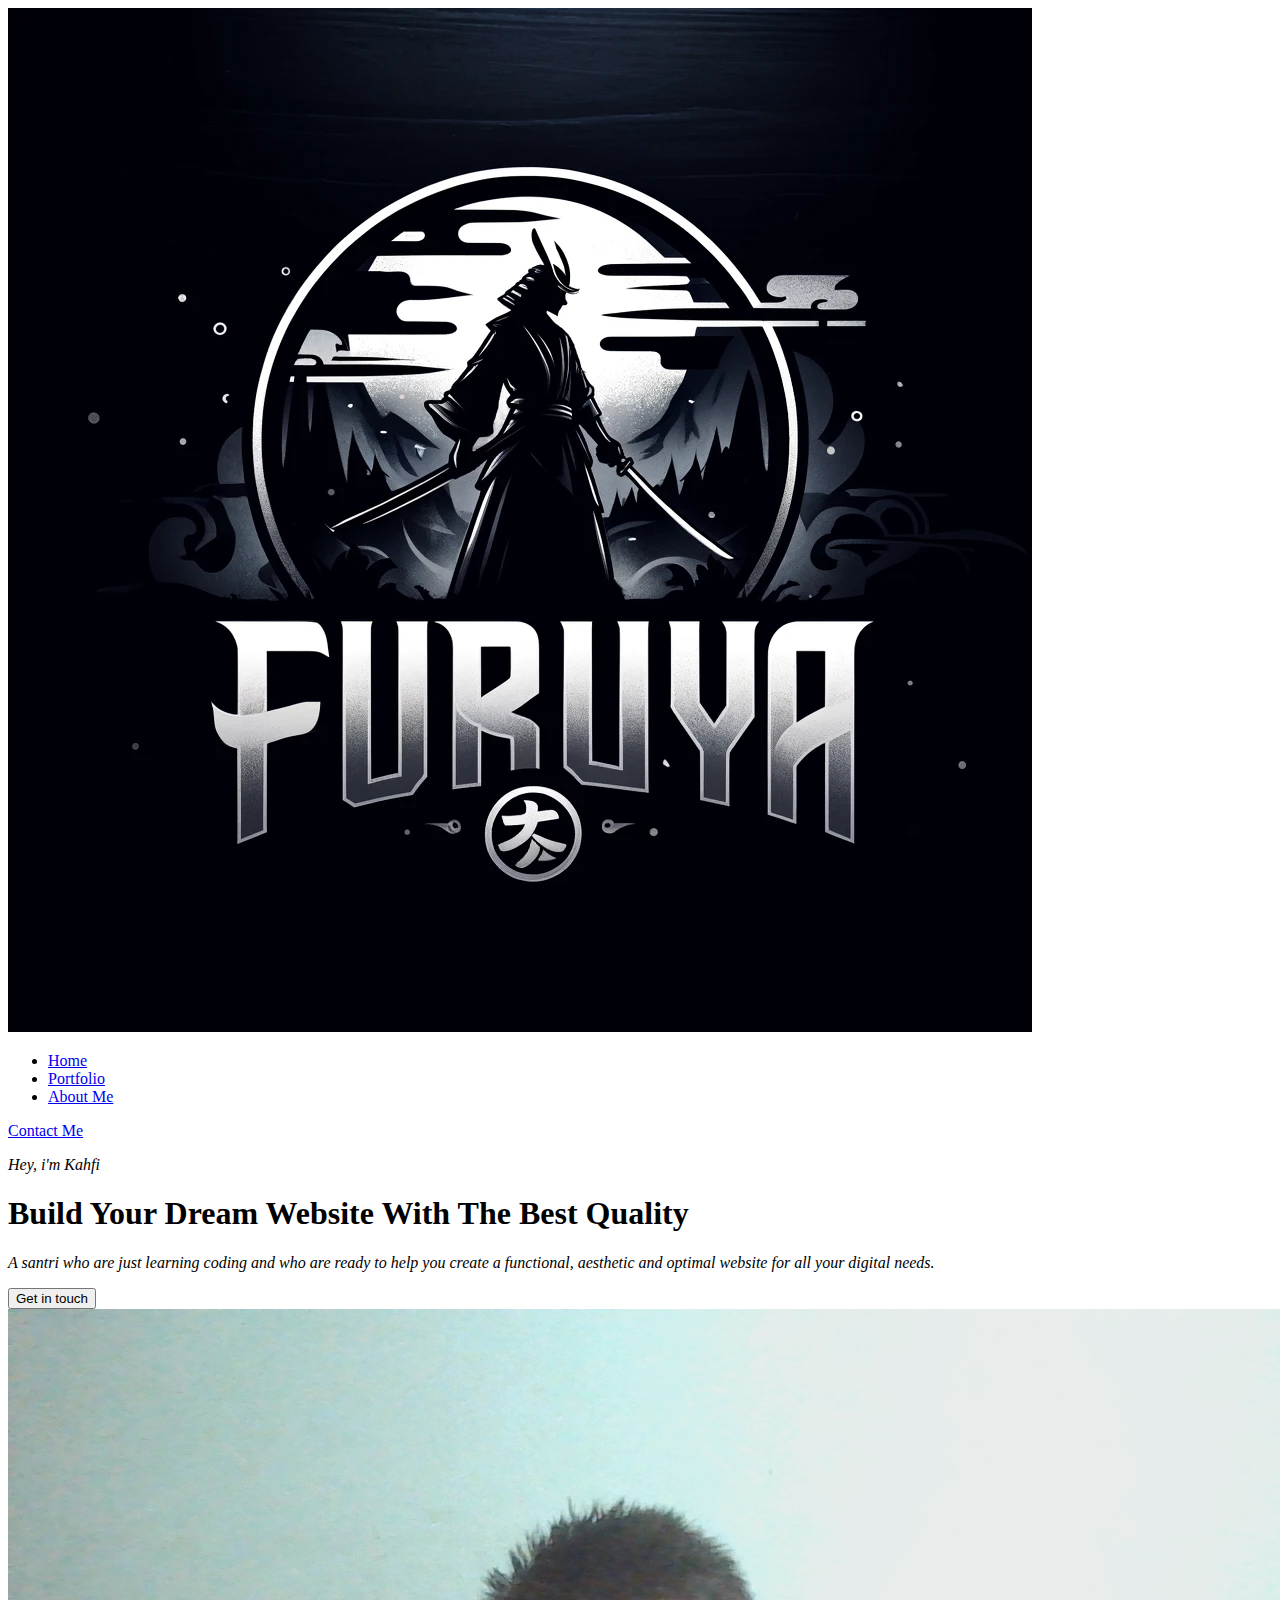
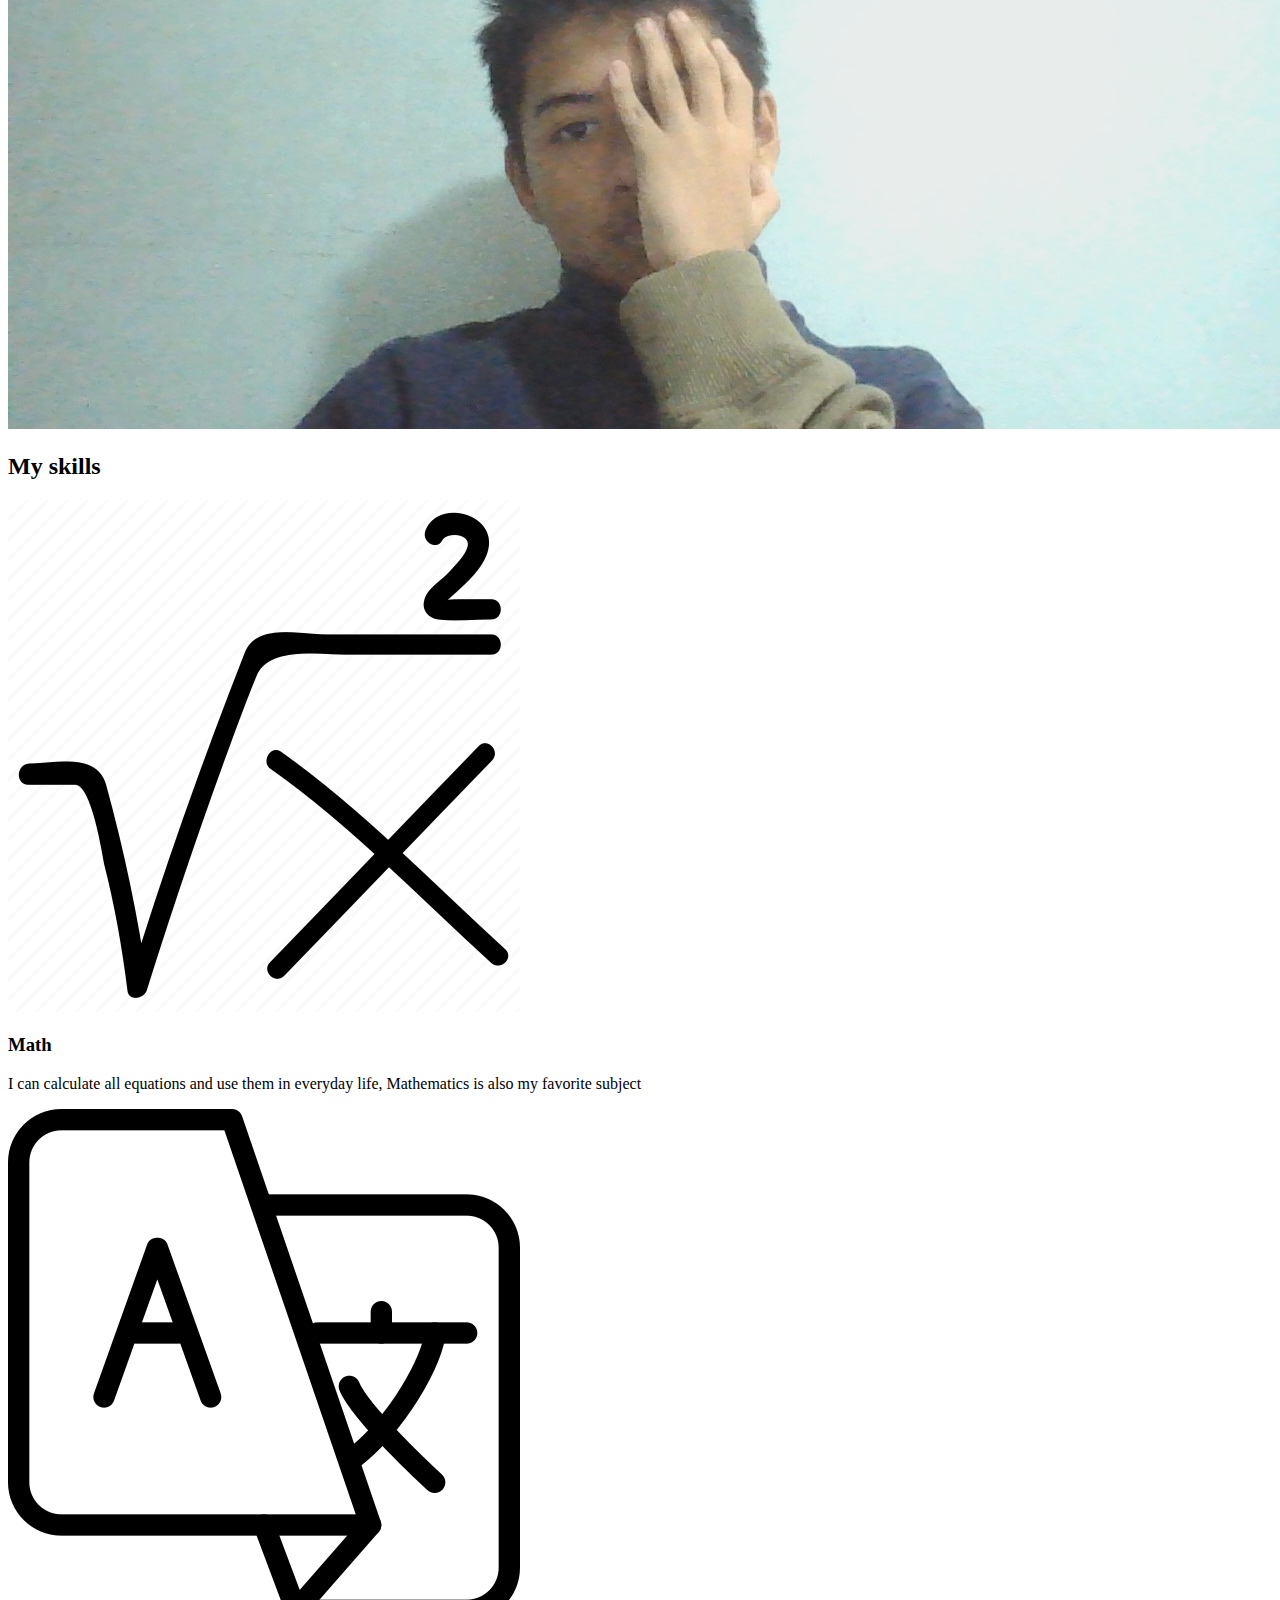
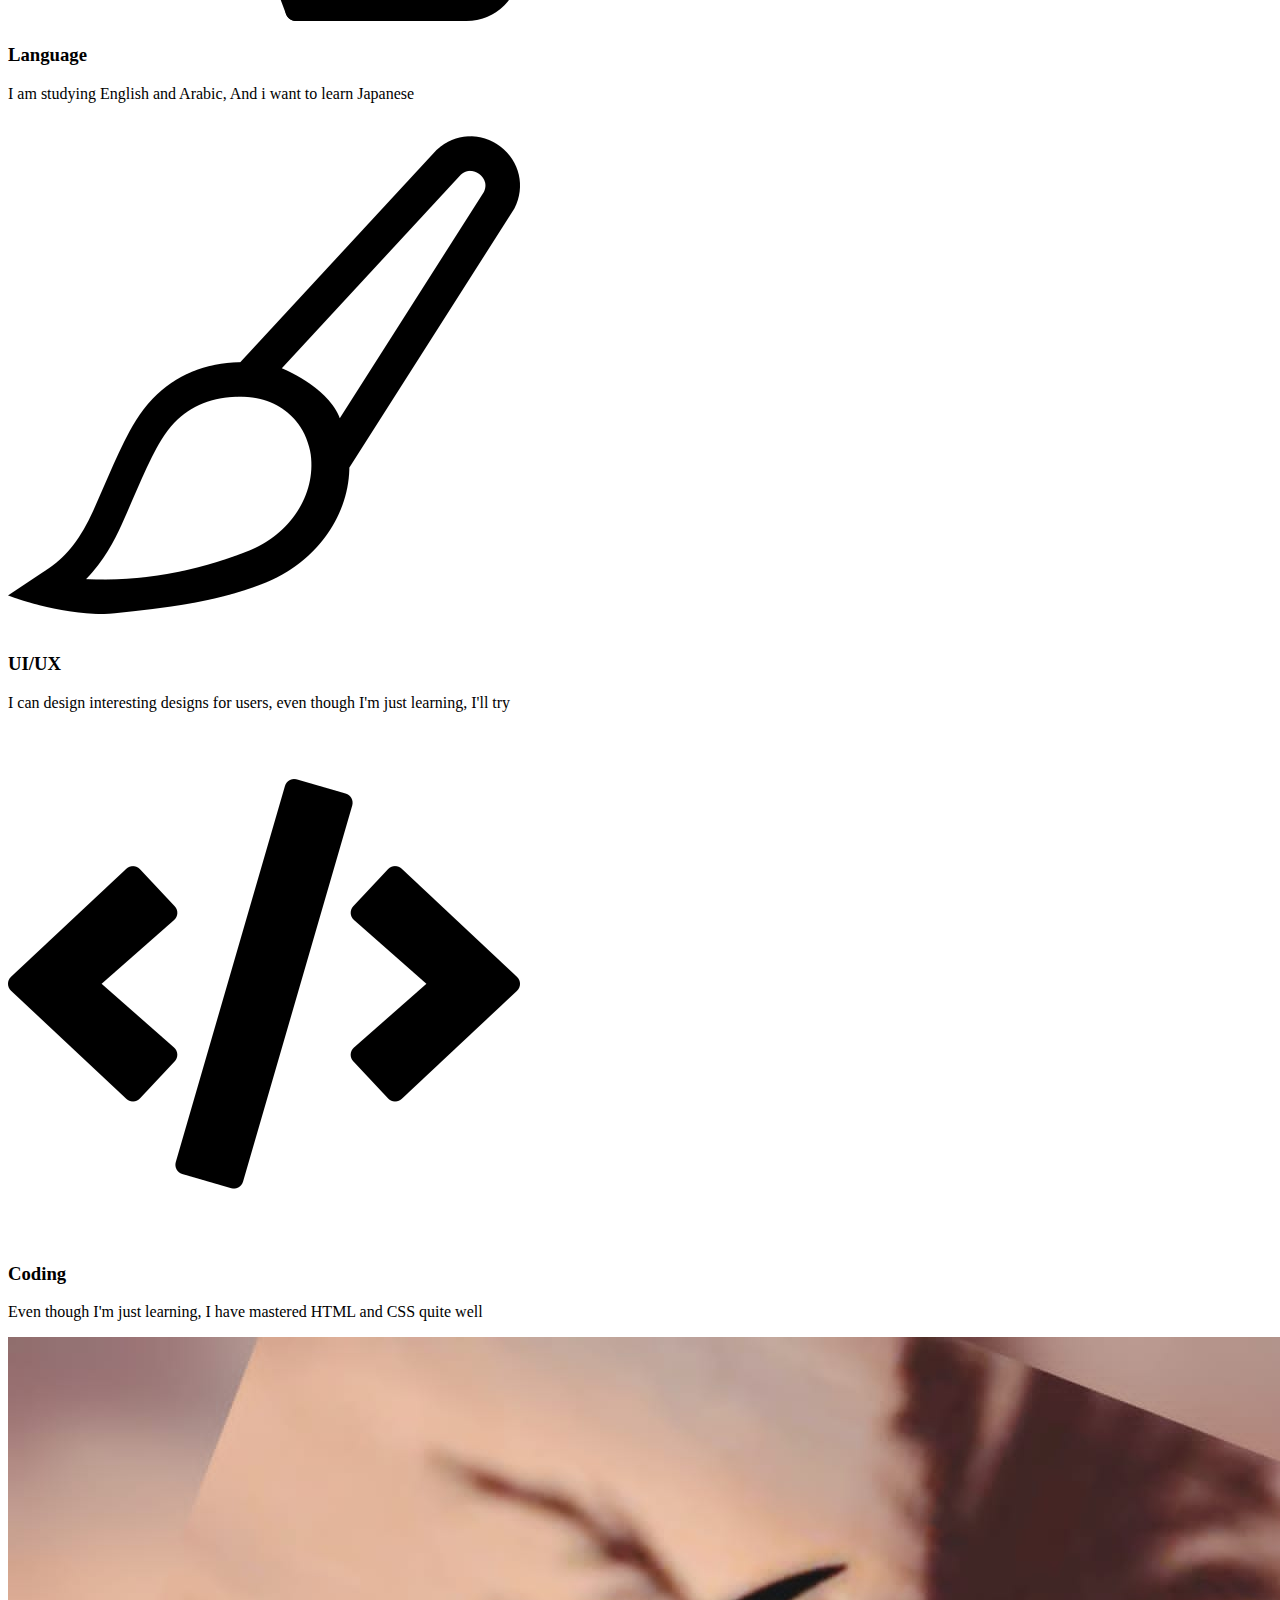
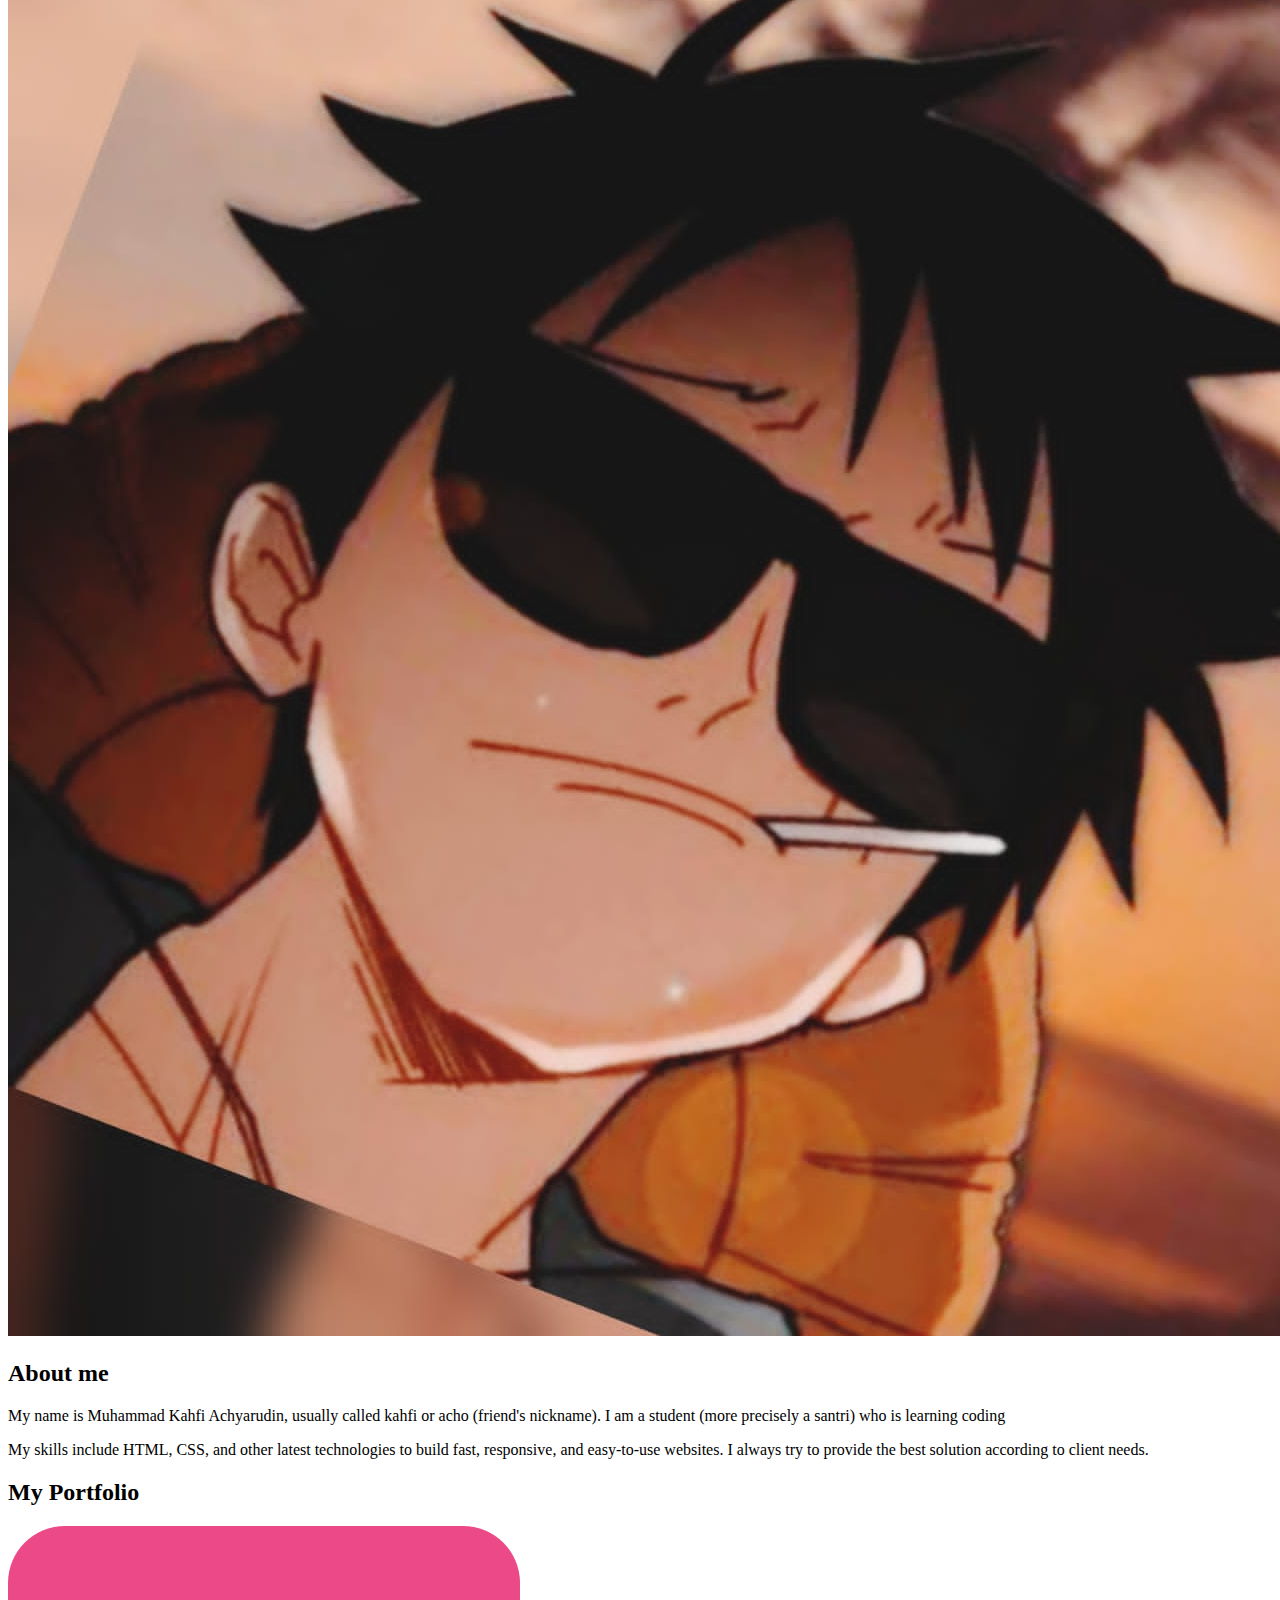
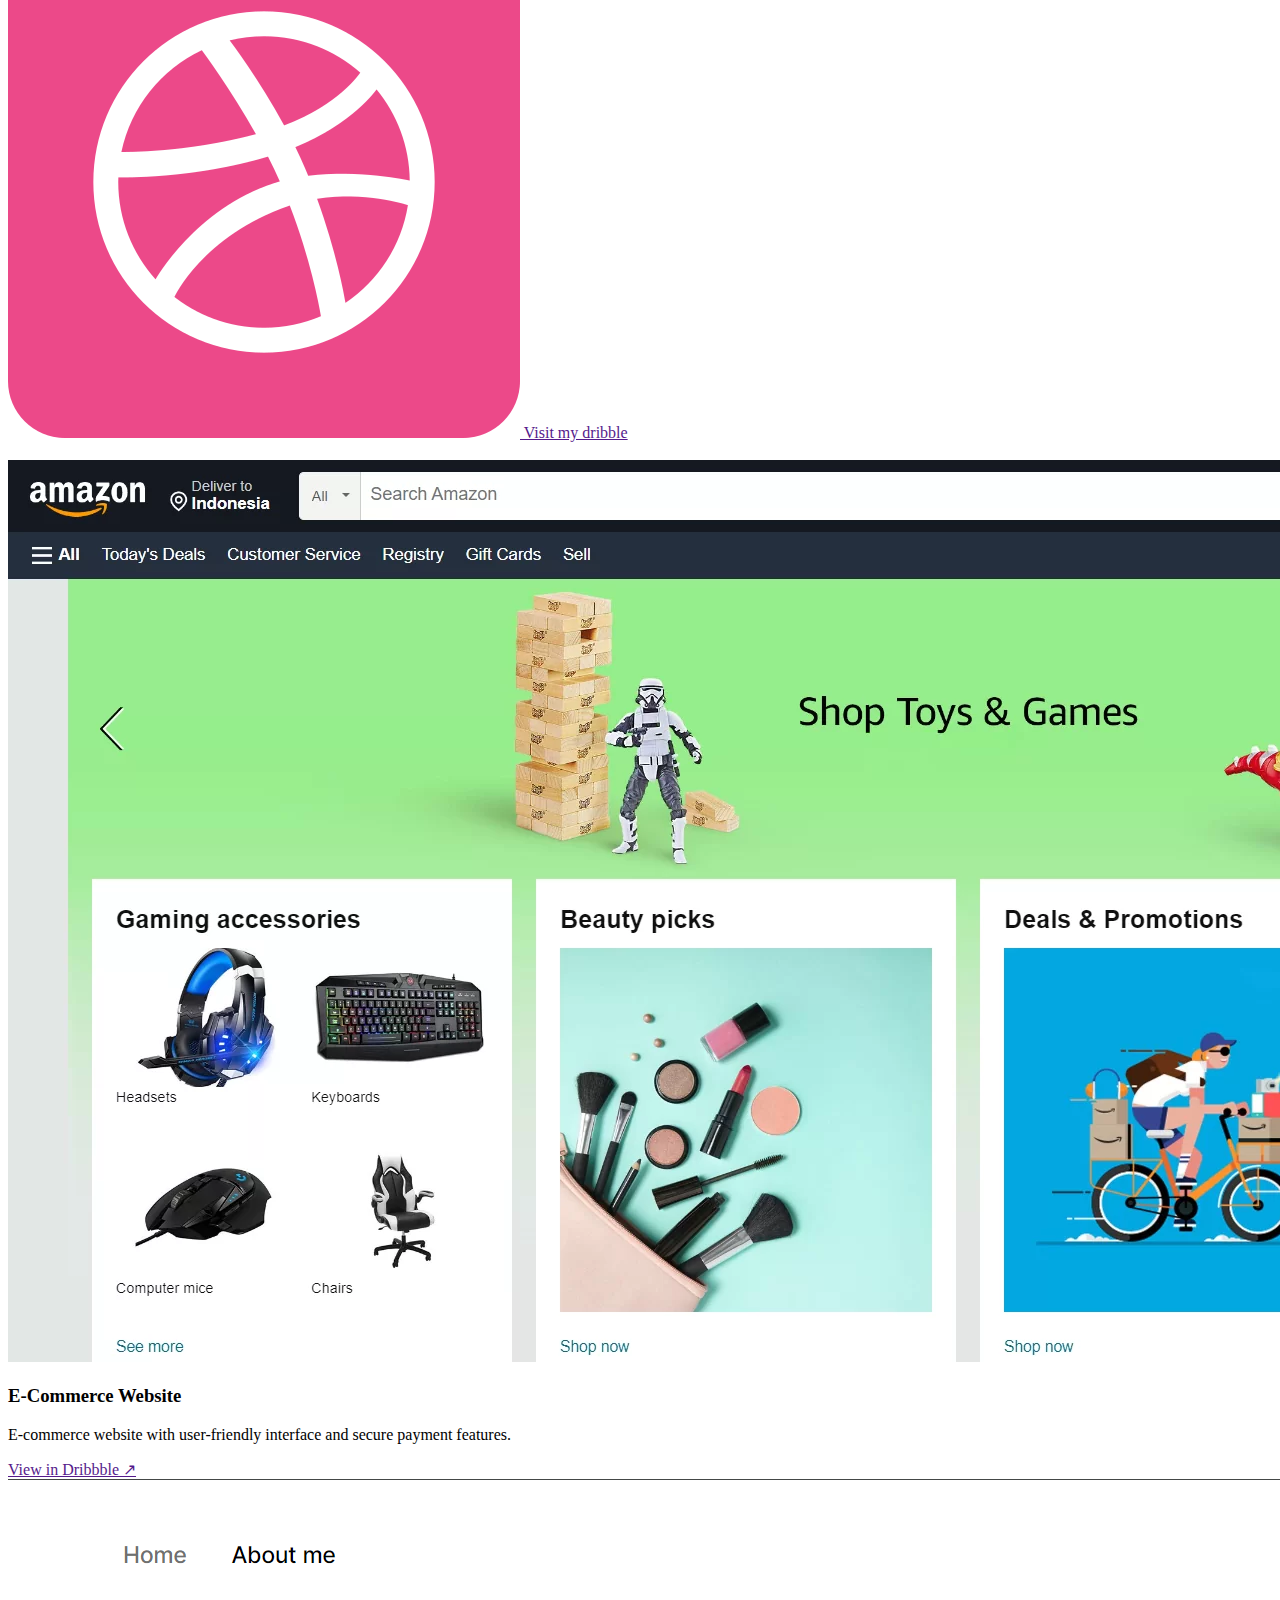
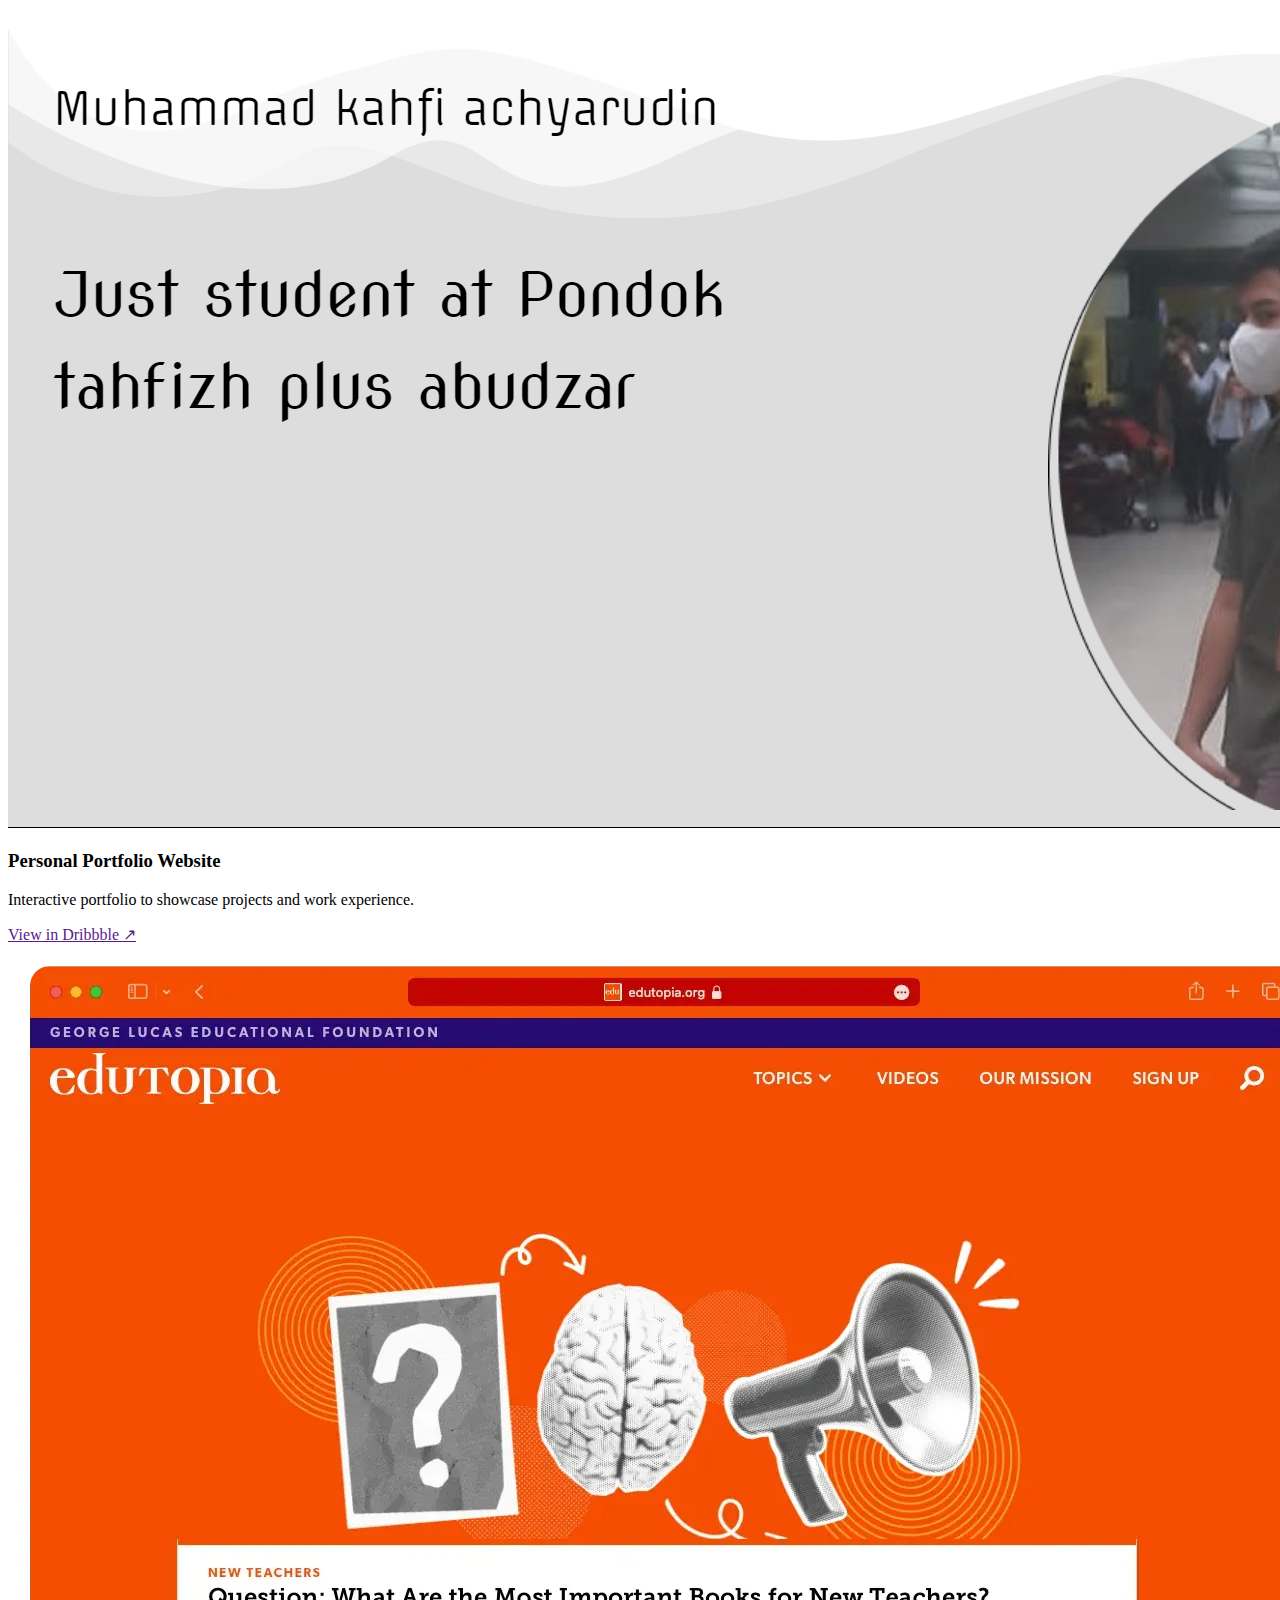
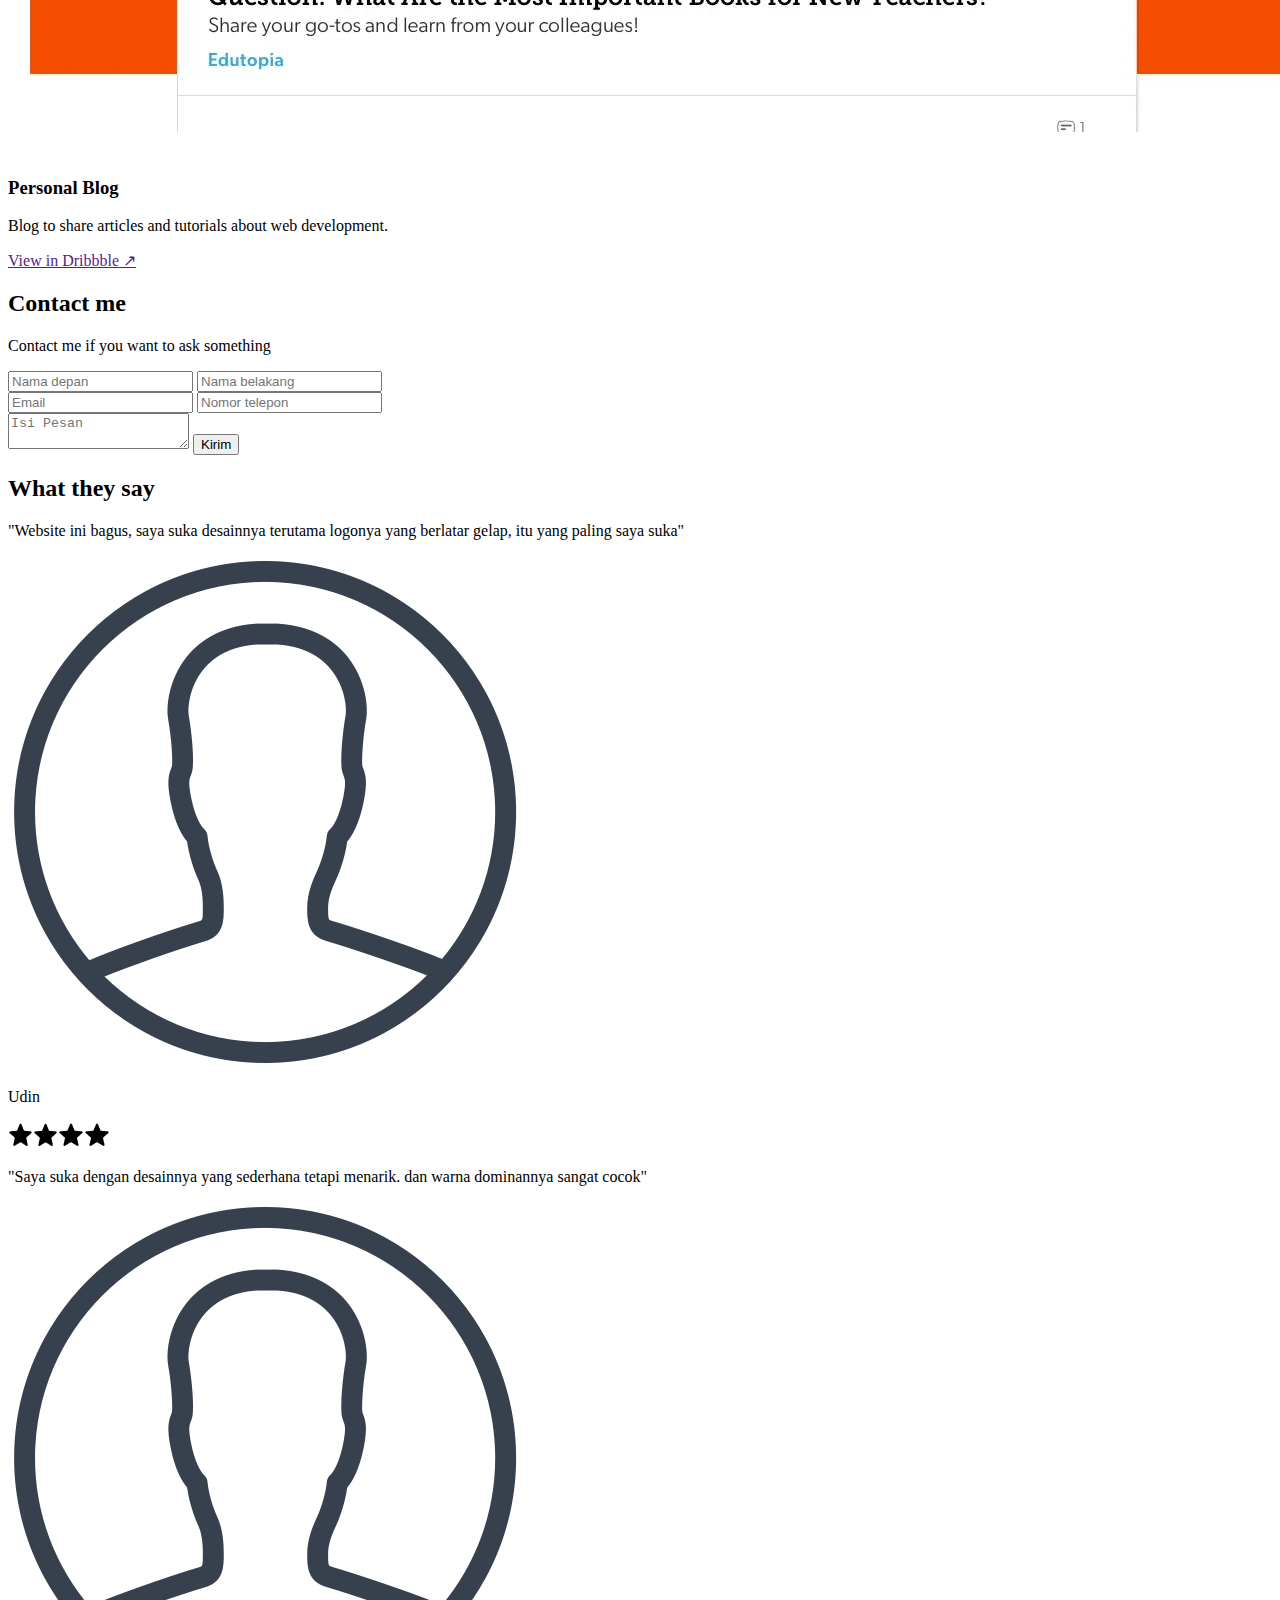
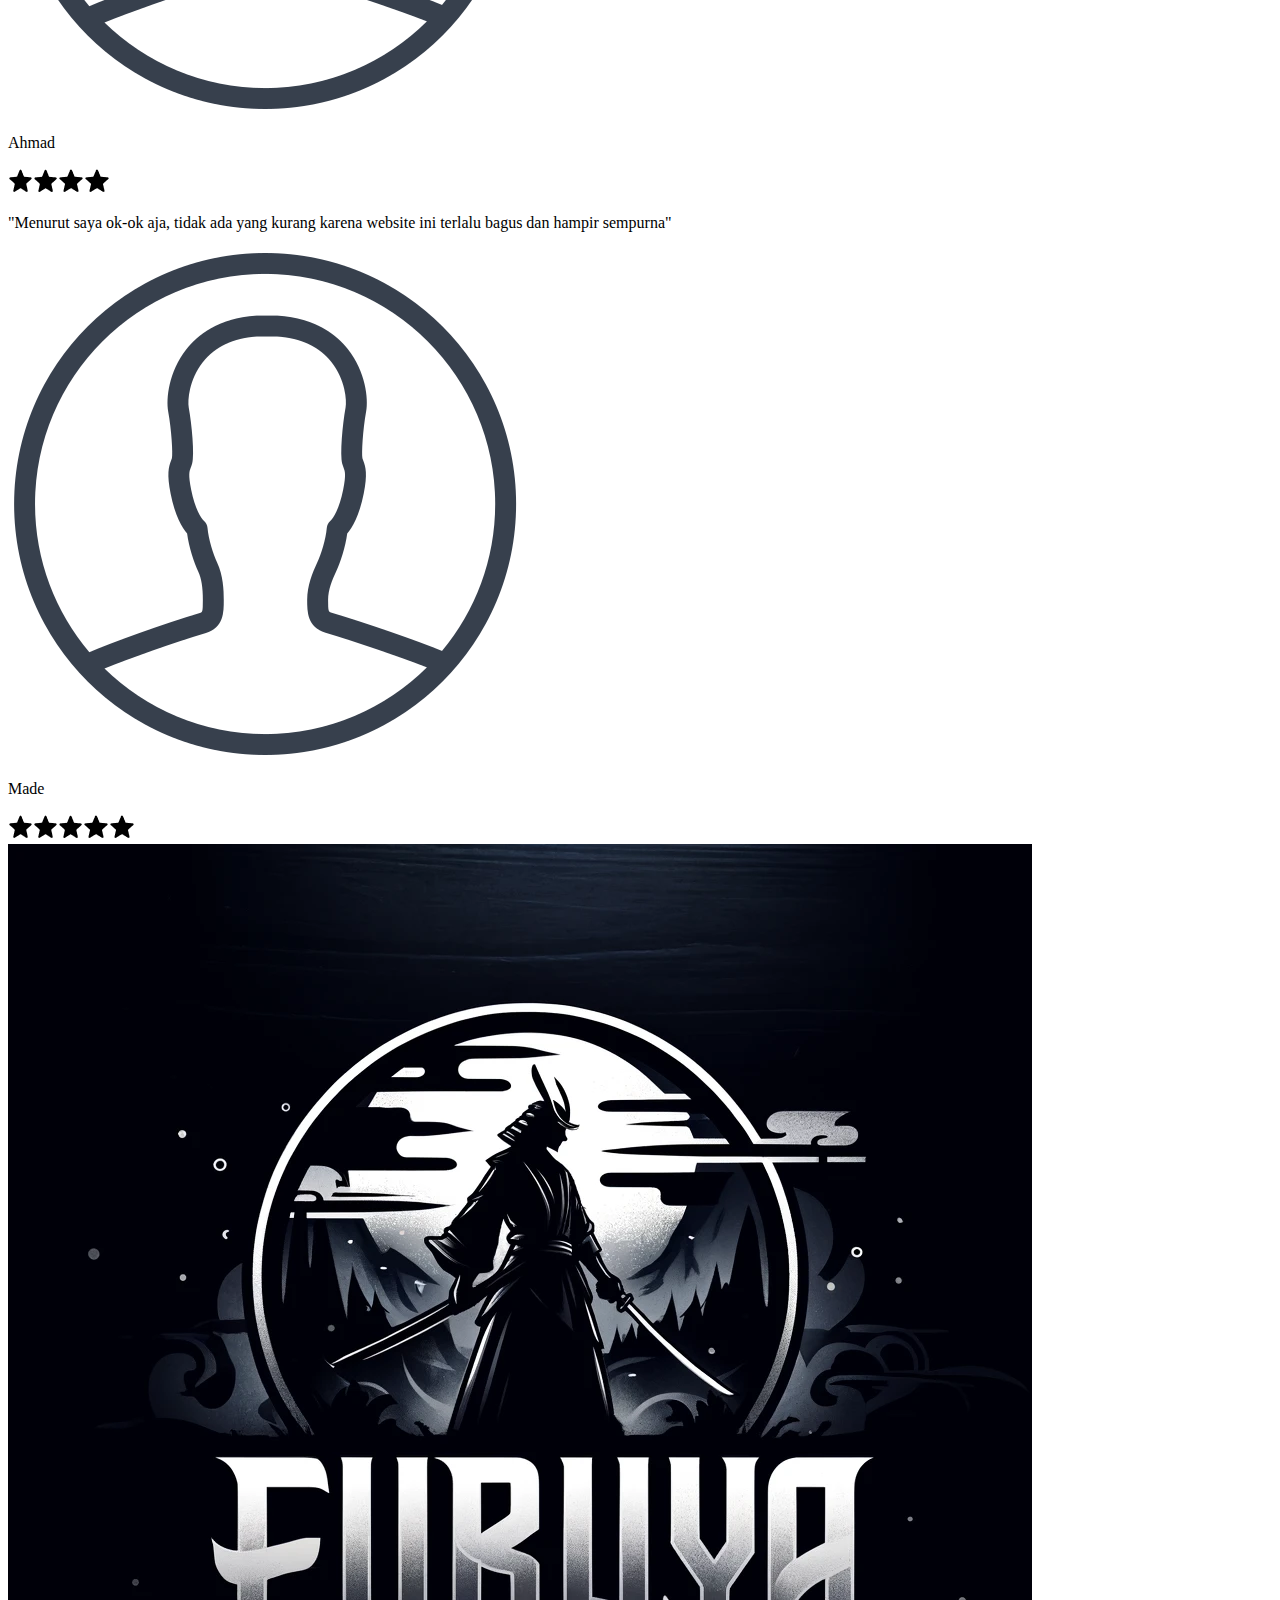
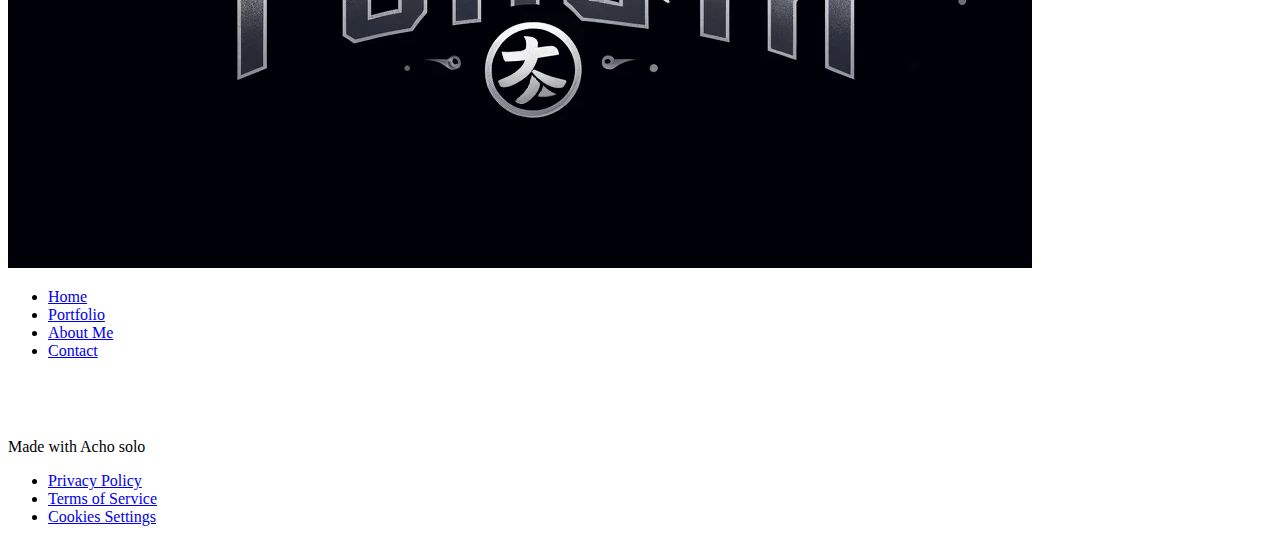
==== index.html @ 5ac657a0 "new file website first" ====
<!DOCTYPE html>
<html lang="en">
<head>
    <meta charset="UTF-8">
    <meta name="viewport" content="width=device-width, initial-scale=1.0">
    <title>Portfolio</title>
    <link rel="stylesheet" href="slicing-portfolio-kahfi.css">
</head>
<body>
    <header>
        <img src="/image/furuya.jpg" alt="logo" class="logo">
        <ul class="menu">
            <li><a href="#hero">Home</a></li>
            <li><a href="#portfolio">Portfolio</a></li>
            <li><a href="#about">About Me</a></li>
        </ul>
        <a href="#kontak" class="me-kontak">Contact Me</a>
    </header>

    <section class="hero" id="hero">
        <div class="box-2">
            <p class="nama"><i>Hey, i'm Kahfi</i></p>
            <h1>Build Your Dream <span>Website</span> With The Best Quality</h1>
            <p class="kerjaan"><i>A santri who are just learning coding and who are ready to help you create a functional, aesthetic and optimal website for all your digital needs.</i></p>
            <div class="box-3">
                <button class="touch"> Get in touch</button>
            </div>
        </div>
        <div class="box-1"> 
            <img src="/image/cool.jpg " alt="" class="poto">
        </div>
    </section>

    <section class="skills">
        <h2 class="judul-skill">My skills</h2>
        <div class="card-utama">
            <div class="card-skill">
                <img src="/image/mtk.webp" alt="" class="kecil">
                <h3>Math</h3>
                <p>I can calculate all equations and use them in everyday life, Mathematics is also my favorite subject</p>
            </div>
            <div class="card-skill">
                <img src="/image/bahasa (1).png" alt="" class="kecil">
                <h3>Language</h3>
                <p>I am studying English and Arabic, And i want to learn Japanese</p>
            </div>
            <div class="card-skill">
                <img src="/image/kuas.png" alt="" class="kecil">
                <h3>UI/UX</h3>
                <p>I can design interesting designs for users, even though I'm just learning, I'll try</p>
            </div>
            <div class="card-skill">
                <img src="/image/kode.png" alt="" class="kecil">
                <h3>Coding</h3>
                <p>Even though I'm just learning, I have mastered HTML and CSS quite well</p>
            </div>
        </div>
    </section>

    <section class="about" id="about">
        <div class="gambar">
            <img src="/image/IMG-20230629-WA0000.jpg" alt="diriku" class="gambar-about">
        </div>
        <div class="isi-about">
            <h2>About me</h2>
            <p>
                My name is Muhammad Kahfi Achyarudin, usually called kahfi or acho (friend's nickname). 
                I am a student (more precisely a santri) who is learning coding
            </p>
            <p>
                My skills include HTML, CSS, and other latest technologies
                to build fast, responsive, and easy-to-use websites. 
                I always try to provide the best solution according to client needs.
            </p>
        </div>
    </section>

    <section class="project" id="portfolio">
        <div class="project-judul">
            <div><h2>My Portfolio</h2></div>
            <div><span class="drible-teks"><a href=""><img src="/image/dribble.png" alt="" class="drible-logo"> Visit my dribble</a></span></div>
        </div>
        <br>
        <div class="card-project-utama">
            <div class="card-project">
                <img src="/image/image-53.webp" alt="" class="project-poto1">
                <h3>E-Commerce Website</h3>
                <p>E-commerce website with user-friendly interface and secure payment features.</p>
                <a href="" class="drible">View in Dribbble <span class="arrow">↗</span></a>
            </div>
            <div class="card-project">
                
                <img src="/image/Screenshot 2024-10-11 085906.png" alt="" class="project-poto2">
                <h3>Personal Portfolio Website</h3>
                <p>Interactive portfolio to showcase projects and work experience.</p>
                <a href="" class="drible">View in Dribbble <span class="arrow">↗</span></a>
            </div>
            <div class="card-project">
                <img src="/image/Edutopia.webp" alt="" class="project-poto3">
                <h3>Personal Blog</h3>
                <p>Blog to share articles and tutorials about web development.</p>
                <a href="" class="drible">View in Dribbble <span class="arrow">↗</span></a>
            </div>
        </div>
    </section>

    <section class="contact" id="kontak">
        <h2 class="kontak">Contact me</h2>
        <p>Contact me if you want to ask something</p>
        <form class="formulir">
            <div class="isi-form">
                <input type="text" placeholder="Nama depan">
                <input type="text" placeholder="Nama belakang">
            </div>
            <div class="isi-form">
                <input type="email" placeholder="Email">
                <input type="text" placeholder="Nomor telepon">
            </div>
            <textarea placeholder="Isi Pesan"></textarea>
            <button type="submit">Kirim</button>
        </form>
    </section>

    <section class="testimoni">
        <h2>What they say</h2>
        <div class="testimonial-utama">
            <div class="testimonial-card">
                <p class="katanya">"Website ini bagus, saya suka desainnya terutama logonya yang berlatar gelap, itu yang paling saya suka"</p>
                <div class="inpo-orang">
                    <div class="inpo-orang1">
                        <img src="/image/pengguna.png" alt="">
                        <p class="nama">Udin</p>
                    </div>
                    <div class="rating1">
                        <img src="/image/bintang4.png" alt="" class="rating">
                    </div>
                </div>
            </div>
            <div class="testimonial-card">
                <p class="katanya">"Saya suka dengan desainnya yang sederhana tetapi menarik. dan warna dominannya sangat cocok"</p>
                <div class="inpo-orang">
                    <div class="inpo-orang1">
                        <img src="/image/pengguna.png" alt="">
                        <p class="nama">Ahmad</p>
                    </div>
                    <div class="rating1">
                        <img src="/image/bintang4.png" alt="" class="rating">
                    </div>
                </div>
            </div>
            <div class="testimonial-card">
                <p class="katanya">"Menurut saya ok-ok aja, tidak ada yang kurang karena website ini terlalu bagus dan hampir sempurna"</p>
                <div class="inpo-orang">
                    <div class="inpo-orang1">
                        <img src="/image/pengguna.png" alt="">
                        <p class="nama">Made</p>
                    </div>
                    <div class="rating1">
                        <img src="/image/bintang5.png" alt="" class="rating">
                    </div>
                </div>
            </div>
        </div>
    </section>

    <footer>
        <div class="atas">
            <img src="/image/furuya.jpg" alt="logo" class="logo">
        <ul class="menu">
            <li><a href="#hero">Home</a></li>
            <li><a href="#portfolio">Portfolio</a></li>
            <li><a href="#about">About Me</a></li>
            <li><a href="#kontak">Contact</a></li>
        </ul>
            <div>
                <a href="#" ><img src="/image/facebook1.png" alt="" class="poter"></a>
                <a href="#" ><img src="/image/instagram1.png" alt="" class="poter"></a>
                <a href="#" ><img src="/image/twitter1.png" alt="" class="poter"></a>
                <a href="#" ><img src="/image/whatsapp1.png" alt="" class="poter"></a>
            </div>
        </div>
        <div class="bawah">
            <p>Made with<span> Acho </span>solo</p>
            <ul class="footer">
                <li><a href="#">Privacy Policy</a></li>
                <li><a href="#">Terms of Service</a></li>
                <li><a href="#">Cookies Settings</a></li>
            </ul>
        </div>
    </footer>
</body>
</html>
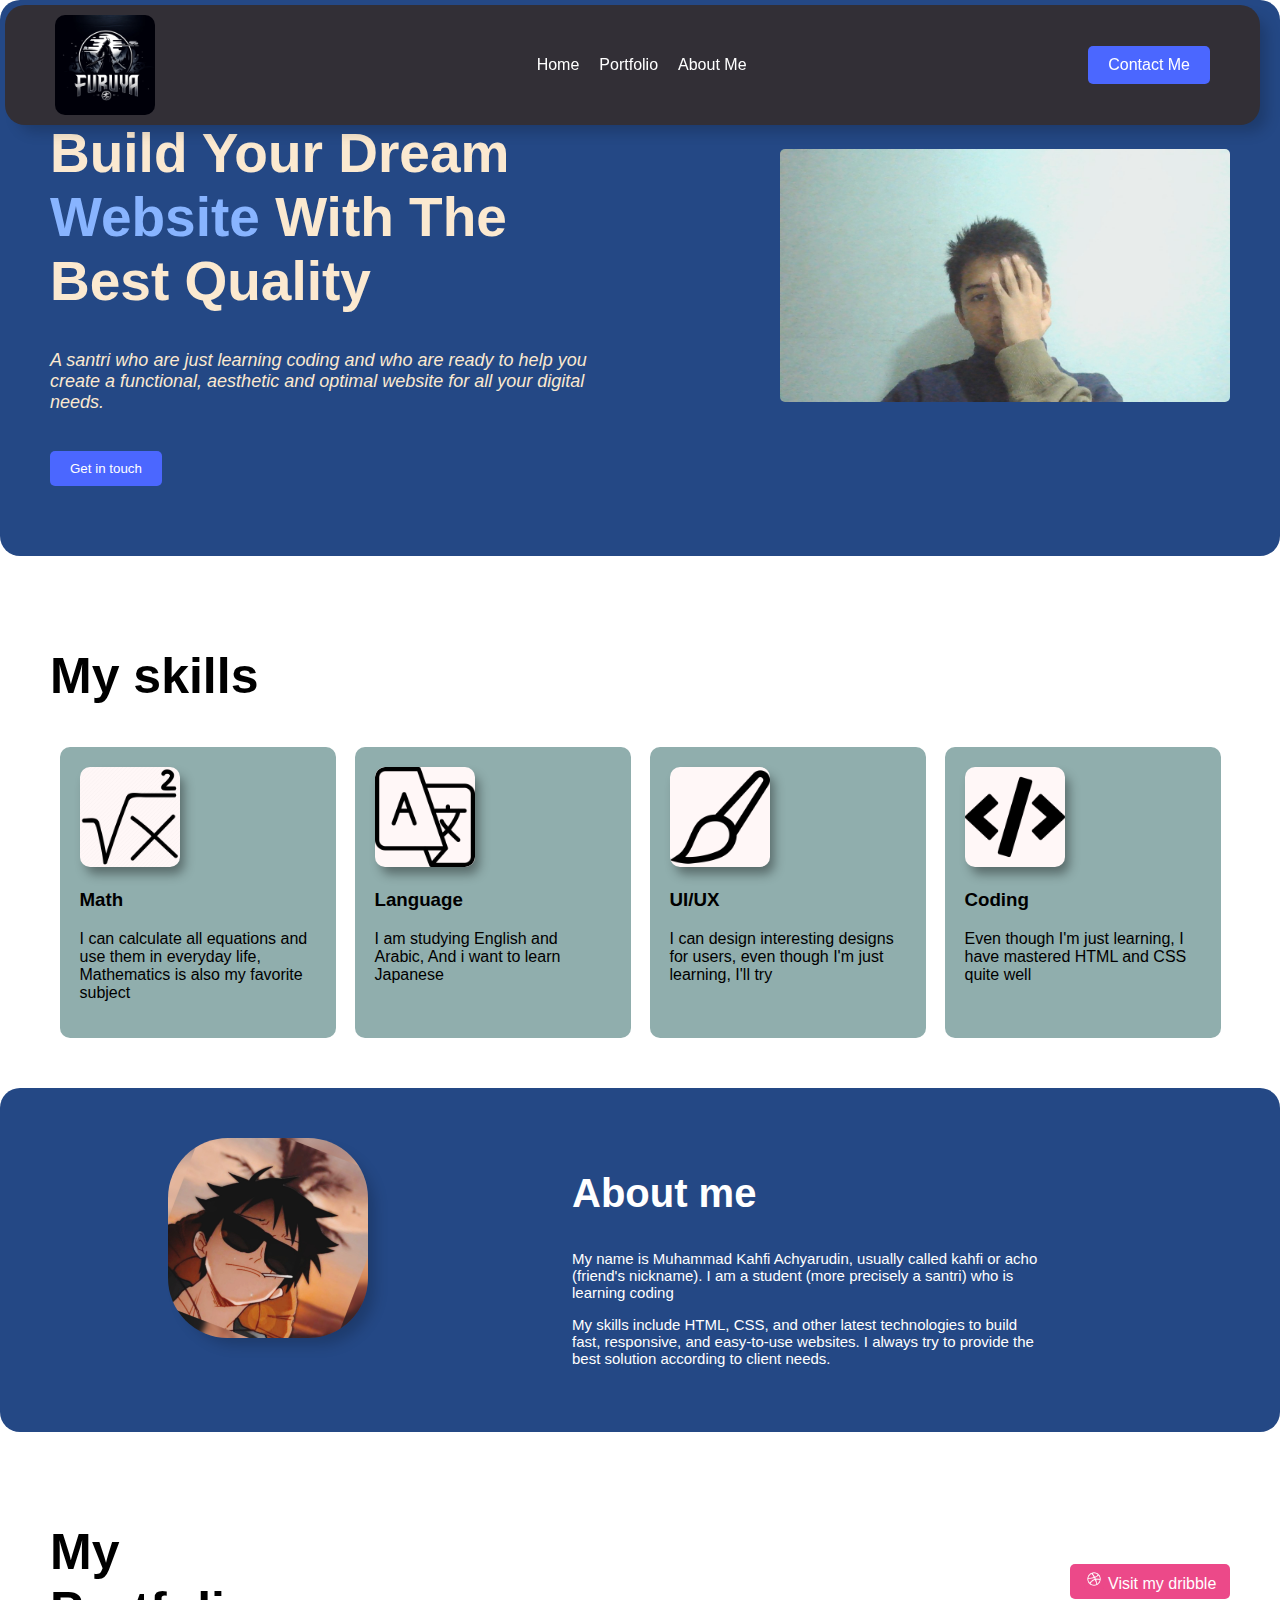
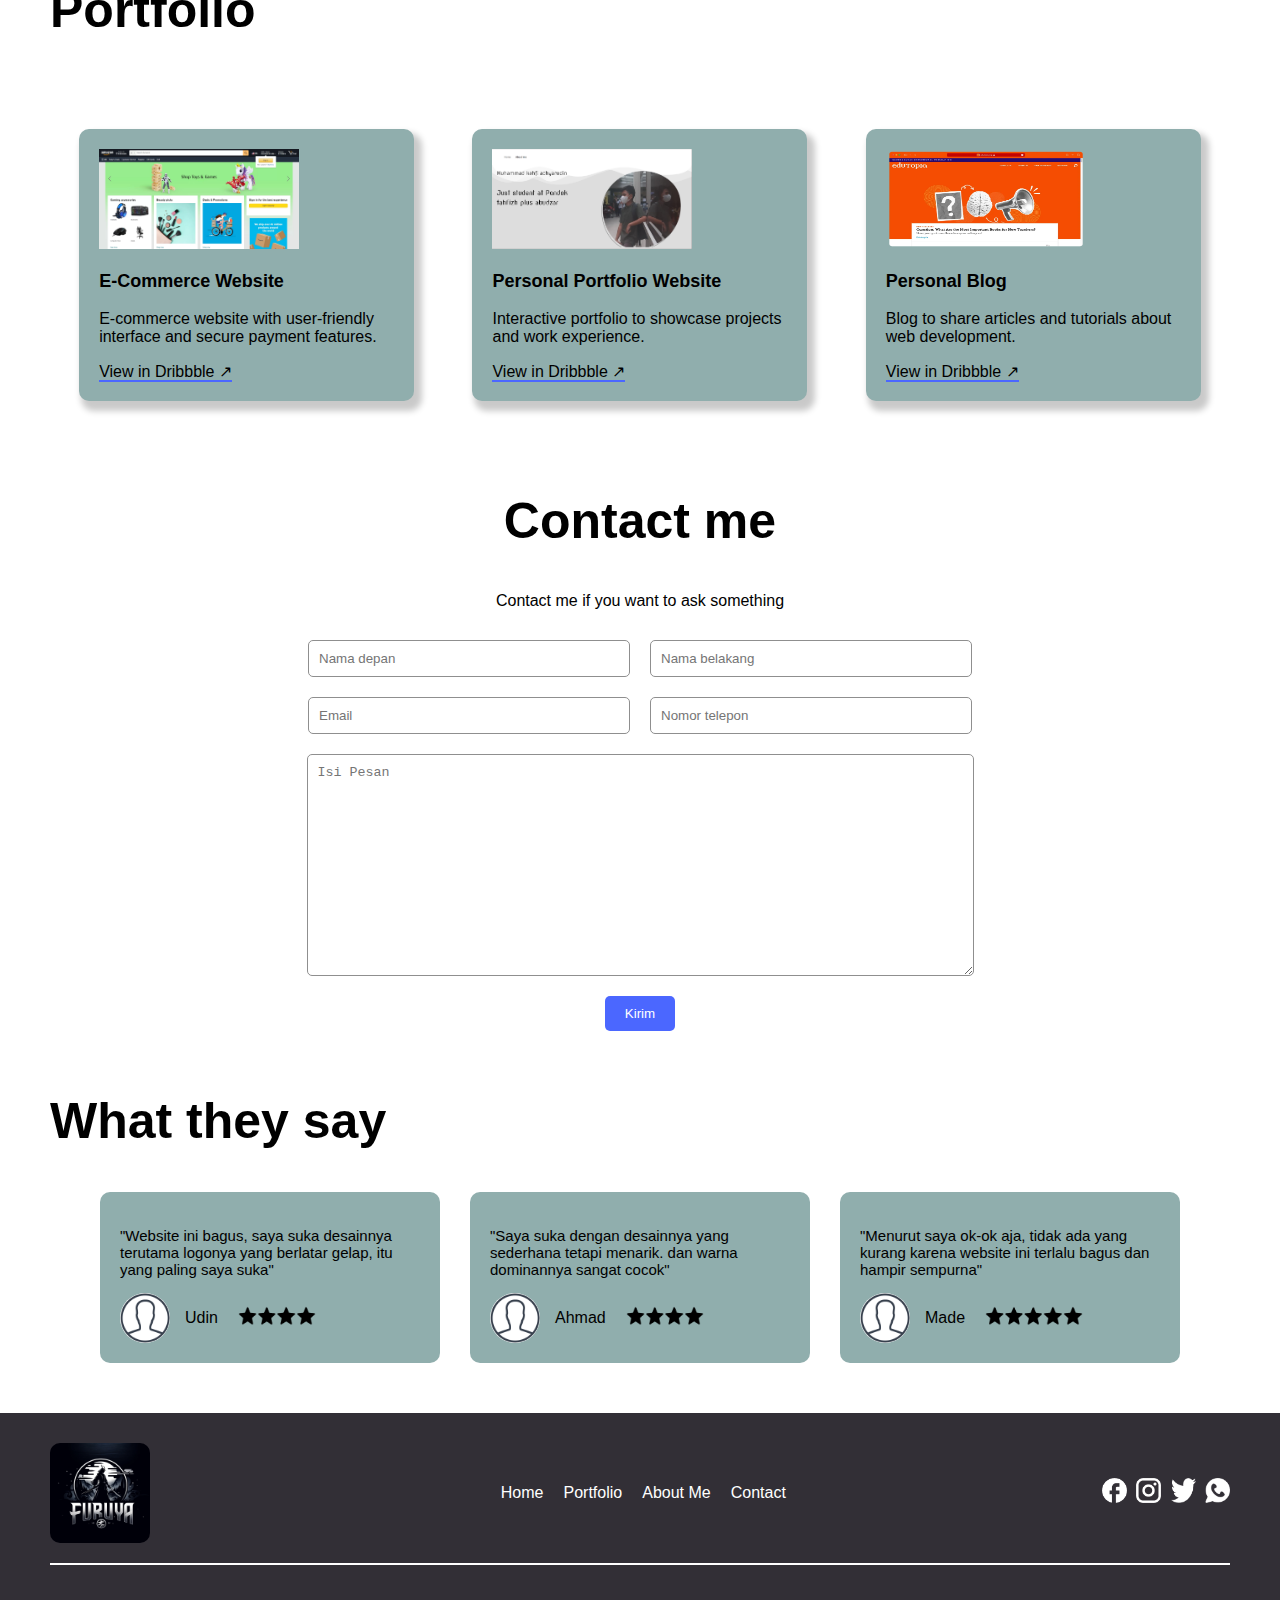
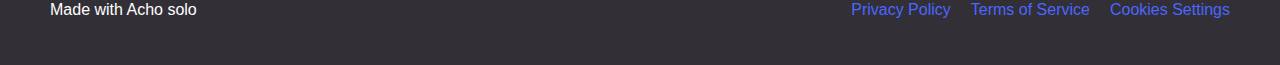
==== commit 18072574: "Update index.html" ====
--- a/index.html
+++ b/index.html
@@ -4,7 +4,7 @@
     <meta charset="UTF-8">
     <meta name="viewport" content="width=device-width, initial-scale=1.0">
     <title>Portfolio</title>
-    <link rel="stylesheet" href="slicing-portfolio-kahfi.css">
+    <link rel="stylesheet" href="index.css">
 </head>
 <body>
     <header>
--- a/index.css
+++ b/index.css
@@ -0,0 +1,346 @@
+body{
+    font-family: sans-serif;
+    margin: 0px;
+    padding: 0px;
+    width: 100%;
+}
+a {
+    text-decoration: none;
+    color: #4b67ff;
+}
+ul {
+    list-style: none;
+}
+h2{
+    font-size: 50px;
+}
+/* Header Styling */
+header {
+    display: flex;
+    justify-content: space-between;
+    align-items: center;
+    padding: 10px 50px;
+    background-color: #322F36;
+    position: fixed;
+    width: 1155px;
+    height: auto;
+    margin: 5px;
+    border-radius: 20px;
+    box-shadow: 10px 10px 14px -3px rgba(0,0,0,0.19);
+    -webkit-box-shadow: 10px 10px 14px -3px rgba(0,0,0,0.19);
+    -moz-box-shadow: 10px 10px 14px -3px rgba(0,0,0,0.19);
+}
+.logo{
+    width: 100px;
+    height: 100px;
+    border-radius: 10px;
+}
+.menu{
+    display: flex;
+    gap: 20px;
+    color: white;    
+}
+.menu a {
+    color: white;
+}
+.me-kontak {
+    padding: 10px 20px;
+    background-color: #4b67ff;
+    color: white;
+    border-radius: 5px;
+}
+
+/* Hero Section */
+.hero {
+    display: flex;
+    align-items: center;
+    justify-content: space-between;
+    padding: 50px;
+    background-color: #244885;
+    border-radius: 20px;
+}
+.touch {
+    padding: 10px 20px;
+    background-color: #4b67ff;
+    color: white;
+    border-radius: 5px ;
+    border: 0px;
+}
+.poto{
+    width: 450px;
+    height: auto;
+    margin-right: 40%;
+    border-radius: 5px;
+}
+.box-2{
+    width: 50%;
+    color: #fbe9d0;
+}
+.box-2 h1 span{
+    color: #88b4ff;
+}
+.box-2 h1{
+    font-size: 55px;
+}
+.kerjaan{
+    font-size: 18px;
+}
+/* Skills Section */
+.skills {
+    padding: 50px;
+    background-color: #fff;
+    text-align: left;
+}
+.card-utama {
+    display: flex;
+    justify-content: space-around;
+    margin-top: 30px;
+}
+.card-skill {
+    padding: 20px;
+    background-color: #90aead;
+    border-radius: 10px;
+    width: 20%;
+}
+.kecil{
+    background-color: #fff7f7;
+    border-radius: 10px;
+    width: 100px;
+    height: 100px;
+    box-shadow: 5px 8px 11px -1px rgba(0,0,0,0.39);
+    -webkit-box-shadow: 5px 8px 11px -1px rgba(0,0,0,0.39);
+    -moz-box-shadow: 5px 8px 11px -1px rgba(0,0,0,0.39);
+}
+
+/* About Section */
+.about {
+    display: flex;
+    padding: 50px;
+    background-color: #244885;
+    color:white ;
+    border-radius: 20px;
+}
+.isi-about {
+    padding-left: 50px;
+    width: 40%;
+}
+.isi-about h2{
+    font-size: 40px;
+}
+.isi-about p{
+    font-size: 15px;
+    font-family:'Lucida Sans', 'Lucida Sans Regular', 'Lucida Grande', 'Lucida Sans Unicode', Geneva, Verdana, sans-serif;
+}
+.gambar-about {
+    border-radius: 30%;
+    width: 200px;
+    height: 200px;
+    margin-left: 25%;
+    box-shadow: 10px 10px 14px -3px rgba(0,0,0,0.19);
+    -webkit-box-shadow: 10px 10px 14px -3px rgba(0,0,0,0.19);
+    -moz-box-shadow: 10px 10px 14px -3px rgba(0,0,0,0.19);
+}
+.gambar{
+    width: 40%;
+}
+/* Project Section */
+.project {
+    padding: 50px;
+    background-color: #fff;
+    text-align: left;
+}
+.project-judul{
+    width: 100%;
+    display: flex;
+    justify-content: space-between;
+    align-items: center;
+}
+.project-judul h2 {
+    float: left;
+    width: 60%;
+}
+.card-project-utama {
+    display: flex;
+    justify-content: space-around;
+    margin-top: 30px;
+    clear: both;
+}
+.card-project {
+    padding: 20px;
+    background-color: #90aead;
+    border-radius: 10px;
+    width: 25%;
+    box-shadow: 5px 7px 6px 3px rgba(0,0,0,0.21);
+    -webkit-box-shadow: 5px 7px 6px 3px rgba(0,0,0,0.21);
+    -moz-box-shadow: 5px 7px 6px 3px rgba(0,0,0,0.21);
+}
+.card-project h3{
+    font-size: 18px;
+}
+.project-poto1{
+    width: 200px;
+    height: 100px;
+}
+.project-poto2{
+    width: 200px;
+    height: 100px;
+}
+.project-poto3{
+    width: 200px;
+    height: 100px;
+}
+.drible{
+    text-align: left;
+    text-decoration: #322F36;
+    color: black;
+    border-bottom: 2px solid #4b67ff;
+    margin-top: 30px;
+}
+.drible-logo{
+    width: 20px;
+    height: 20px;
+    
+}
+.drible-teks{
+    float: right;
+    text-align: center;
+    background-color: #EC4989;
+    color: white;
+    border-radius: 5px;
+    width: 150px;
+    height: 25px;
+    padding: 5px; 
+}
+.drible-teks a{
+    color: white    ;
+}
+/* Contact Section */
+.contact p {
+    text-align: center;
+    margin-bottom: 30px;
+    text-decoration: dotted solid black;
+}
+.kontak{
+    text-align: center;
+}
+form {
+    display: flex;
+    flex-direction: column;
+    align-items: center;
+}
+.isi-form {
+    display: flex;
+    gap: 20px;
+    margin-bottom: 20px;
+}
+input {
+    padding: 10px;
+    border: 1px solid #8f8f8f;
+    border-radius: 5px;
+    width: 300px;
+    height: auto;
+    text-align: left;
+}
+select{
+    padding: 10px;
+    border: 1px solid #8f8f8f;
+    border-radius: 5px;
+    width: 665px;
+}
+textarea{
+    padding: 10px;
+    border: 1px solid #8f8f8f;
+    border-radius: 5px;
+    width: 645px;
+    height: 200px;
+}
+button {
+    padding: 10px 20px;
+    background-color: #4b67ff;
+    color: white;
+    border-radius: 5px;
+    border: none;
+    margin-bottom: 20px;
+    margin-top: 20px;
+}
+/* testimoni */
+.testimoni h2{
+    margin-left: 50px;
+}
+.testimonial-utama {
+    display: flex;
+    justify-content: center;
+    gap: 30px;
+    margin-bottom: 50px;
+
+}
+.testimonial-card {
+    background-color: #90aead;
+    border-radius: 10px;
+    padding: 20px;
+    width: 300px;
+    align-items: center;
+}
+.katanya {
+    font-size: 15px;
+    margin-bottom: 15px;
+    color: #000000;
+}
+.inpo-orang{
+    display: flex;
+}
+.inpo-orang1{
+    display: flex;
+}
+.testimonial-card img {
+    border-radius: 50%;
+    width: 50px;
+    height: 50px;
+    margin-right: 15px;
+    background-color: #fff;
+}
+.inpo-orang p{
+    color: #000000;
+}
+.rating1{
+    margin-left: 20px;
+    margin-top: 13px;
+}
+.inpo-orang .rating{
+    background-color: #90aead;
+    width: auto;
+    border-radius: 0%;
+    height: 20px;
+
+}
+/* Footer */
+footer{
+    padding: 10px 50px;
+    background-color: #322F36;
+}
+.atas{
+    display: flex;
+    justify-content: space-between;
+    align-items: center;
+    padding-top: 20px;
+    padding-bottom: 20px;
+}
+.poter{
+    width: 25px;
+    height: 25px;
+    color: #322F36;
+    margin-left: 5px;
+}   
+.bawah{
+    display: flex;
+    justify-content: space-between;
+    align-items: center;
+    border-top: #fff solid 2px;
+    color: white;
+    padding-top: 20px;
+    padding-bottom: 20px;
+}
+.footer{
+    display: flex;
+    gap: 20px;
+}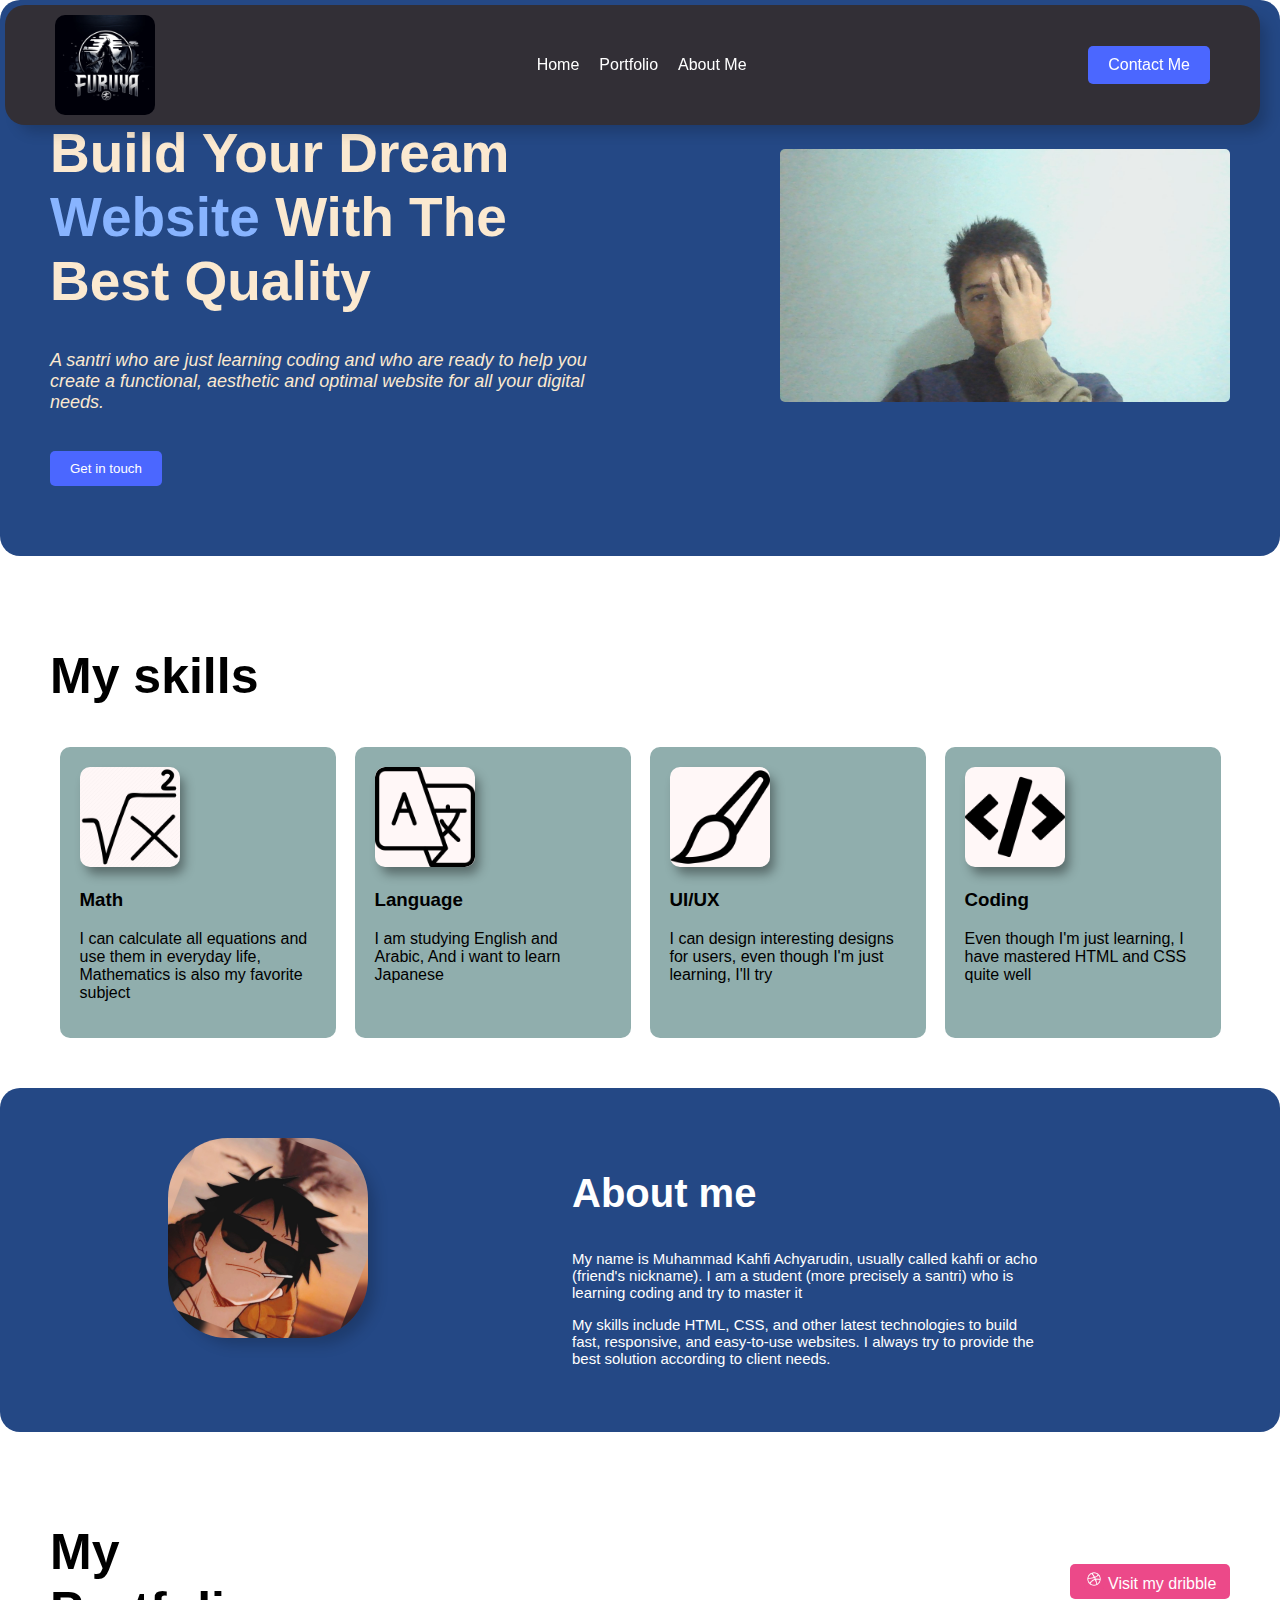
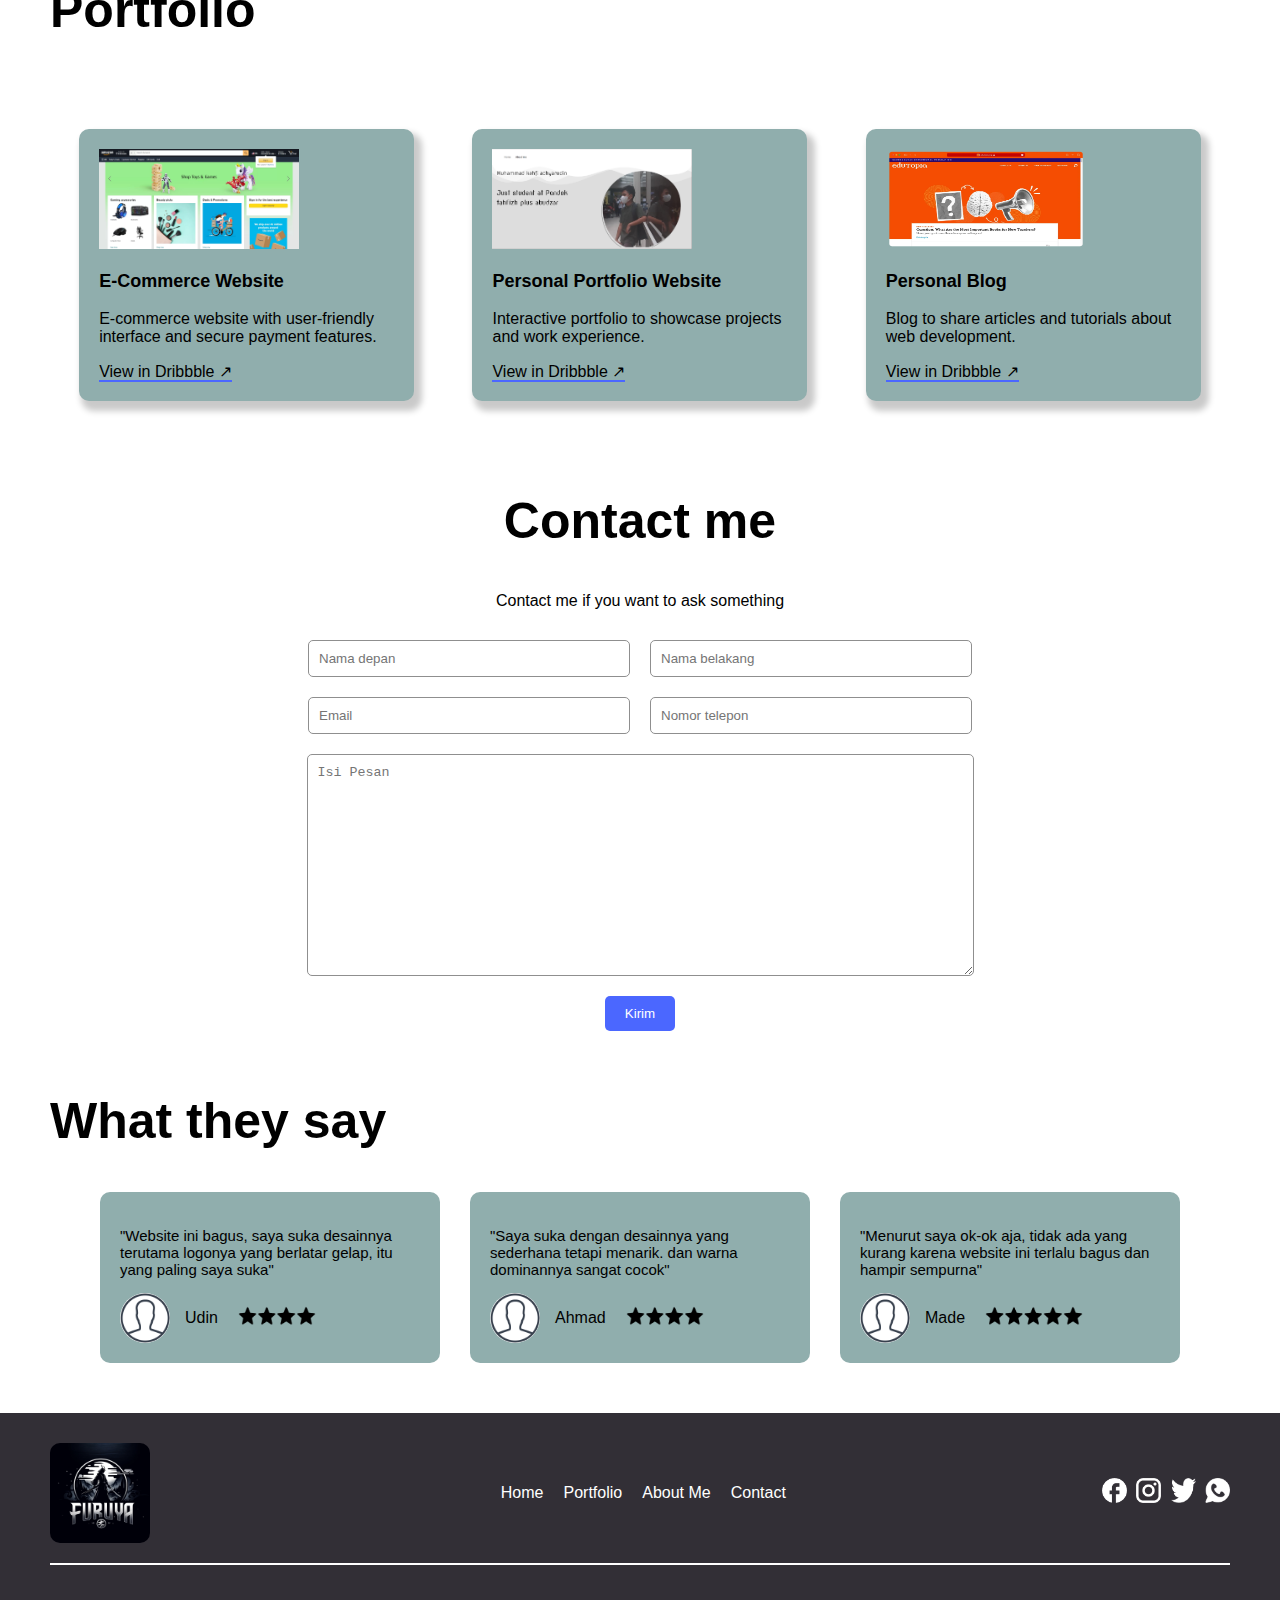
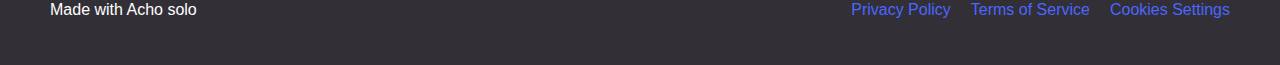
==== commit 677a1680: "santri" ====
--- a/index.html
+++ b/index.html
@@ -65,7 +65,7 @@
             <h2>About me</h2>
             <p>
                 My name is Muhammad Kahfi Achyarudin, usually called kahfi or acho (friend's nickname). 
-                I am a student (more precisely a santri) who is learning coding
+                I am a student (more precisely a santri) who is learning coding and try to master it
             </p>
             <p>
                 My skills include HTML, CSS, and other latest technologies
